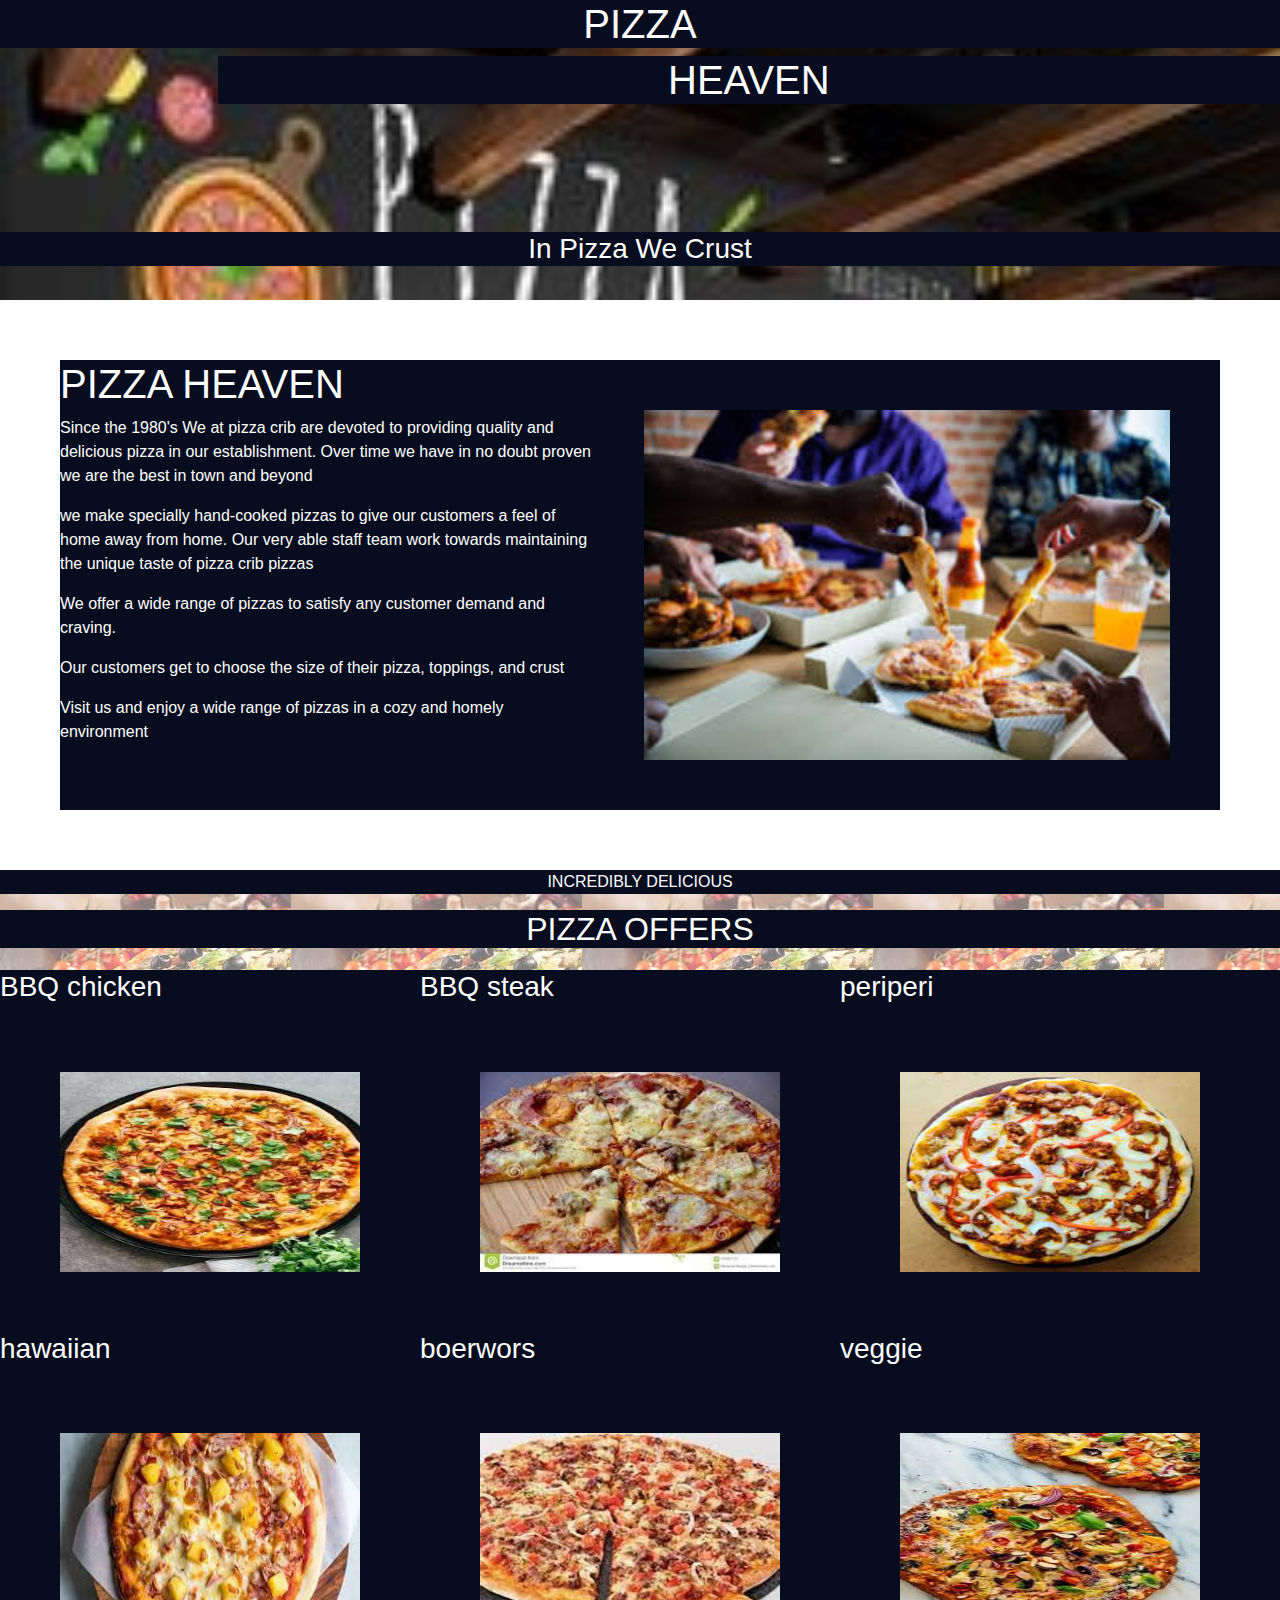
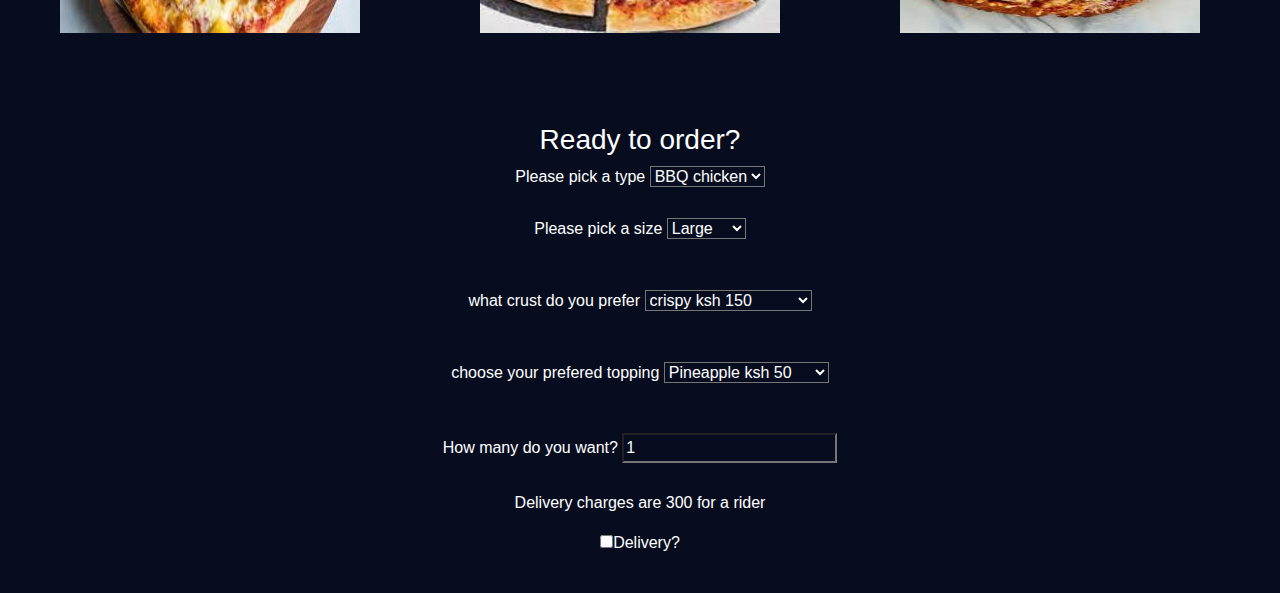
==== index.html @ d59ceb9c "ft;added variables to the form" ====
<!doctype html>
<html lang="en">
  <head>
    <title>PIZZERIA</title>
    <!-- Required meta tags -->
    <meta charset="utf-8">
    <meta name="viewport" content="width=device-width, initial-scale=1, shrink-to-fit=no">

    <!-- Bootstrap CSS -->
    <link rel="stylesheet" href="https://stackpath.bootstrapcdn.com/bootstrap/4.3.1/css/bootstrap.min.css" integrity="sha384-ggOyR0iXCbMQv3Xipma34MD+dH/1fQ784/j6cY/iJTQUOhcWr7x9JvoRxT2MZw1T" crossorigin="anonymous">

    <!-- CSS -->
    <link rel="stylesheet" href="index.css">

  </head>
  <body>
      
<!-- 1st section -->

<div class="first">

    <h1 class="pizza">PIZZA</h1>
    <h1 class="hub">HEAVEN</h1>
    <h3 class="crust">In Pizza We Crust</h3>

 </div>

 <!-- 2nd section -->

 <div class="about">

    <div class="us">
        <h1>PIZZA HEAVEN</h1>
        <p>Since the 1980's We at pizza crib are devoted to providing quality and delicious pizza in our establishment. Over time we have in no doubt proven we are the best in town and beyond </p>
        <p>we make specially hand-cooked pizzas to give our customers a feel of home away from home. Our very able staff team work towards maintaining the unique taste of pizza crib pizzas</p>
        <p>We offer a wide range of pizzas to satisfy any customer demand and craving. </p>
        <p>Our customers get to choose the size of their pizza, toppings, and crust</p>
        <p>Visit us and enjoy a wide range of pizzas in a cozy and homely environment</p>
    </div>

    <div class="people">
      <img src="./Images/blackpplpizza.jpeg" class="image">
    </div>

</div>

<!-- 3rd section -->

<div class="offer">
    <p>INCREDIBLY DELICIOUS</p>
    <h2>PIZZA OFFERS</h2>
</div>

<!-- 4th section. pizzas -->
<div class="pass">

    <div class="chicken">
        <h3>BBQ chicken</h3>
       <img src="./Images/bbqchicken.jpeg" class="mage" alt="">
    </div>

    <div class="steak">
        <h3>BBQ steak</h3>
        <img src="./Images/bbqsteak.jpeg" class="mage" alt="">
    </div>

    <div class="peri">
        <h3>periperi</h3>
        <img src="./Images/periperi.jpeg" class="mage" alt="">
    </div>

</div>

<div class="word">

   <div class="hawai">
       <h3>hawaiian</h3>
       <img src="./Images/hawaiian.jpeg" class="mage" alt="">
   </div>

   <div class="boer">
       <h3>boerwors</h3>
       <img src="./Images/boerewors.jpeg" class="mage" alt="">
   </div>

   <div class="veg">
       <h3>veggie</h3>
       <img src="./Images/veggie.jpeg" class="mage" alt="">
   </div>

</div>

<!-- 5th section ordering part -->

<div class="five">

<h3 class="now">Ready to order?</h3>

<form action="" id="order">

    <div class="pizzatype">

        <label for="type">Please pick a type
            <select name="" id="type">
                <option value="chicken">BBQ chicken</option>
                <option value="steak">BBQ steak</option>
                <option value="hawai">Hawaiian</option>
                <option value="veggie">Veggie</option>
                <option value="boerewors">Boerewors</option>
                <option value="periperi">periperi</option>

            </select>
        </label>

    </div>


    <div class="pizzasize">

        <label for="size">Please pick a size
            <select name="" id="pick">
                <option value="large">Large</option>
                <option value="medium">Medium</option>
                <option value="small">Small</option>
            </select>
        </label>

    </div>

    <div class="order-form">

        <label for="crust">what crust do you prefer
            <select name="" id="crust">
                <option value="crispy">crispy ksh 150</option>
                <option value="glutten-free">Glutten-free ksh 200</option>
                <option value="stuffed">stuffed ksh 100</option>
            </select>
        </label>

    </div>

    <div class="order-form">

        <label for="topings">choose your prefered topping
            <select name="" id="topping">
                <option value="pineaple">Pineapple ksh 50</option>
                <option value="bacon">Bacon ksh 100</option>
                <option value="green-olives">Green-olives ksh 80</option>
            </select>
        </label>
        
    </div>

    <div class="order-form">

        <label for="quantity">How many do you want?
            <input type="number" class="cloud" value="1" id="quantity"> 
        </label>

    </div>

    <div class="delivery">
        <p>Delivery charges are 300 for a rider</p>
        <label for="delivery">
            <input type="checkbox" id="check">Delivery?
        </label>
        
    </div>

</form>

</div>


    <!-- Optional JavaScript -->
    <!-- jQuery first, then Popper.js, then Bootstrap JS -->
    <script src="https://code.jquery.com/jquery-3.3.1.slim.min.js" integrity="sha384-q8i/X+965DzO0rT7abK41JStQIAqVgRVzpbzo5smXKp4YfRvH+8abtTE1Pi6jizo" crossorigin="anonymous"></script>
    <script src="https://cdnjs.cloudflare.com/ajax/libs/popper.js/1.14.7/umd/popper.min.js" integrity="sha384-UO2eT0CpHqdSJQ6hJty5KVphtPhzWj9WO1clHTMGa3JDZwrnQq4sF86dIHNDz0W1" crossorigin="anonymous"></script>
    <script src="https://stackpath.bootstrapcdn.com/bootstrap/4.3.1/js/bootstrap.min.js" integrity="sha384-JjSmVgyd0p3pXB1rRibZUAYoIIy6OrQ6VrjIEaFf/nJGzIxFDsf4x0xIM+B07jRM" crossorigin="anonymous"></script>

    <script src="./Js/script.js"></script>
  </body>
</html>
---- index.css ----
*{
    background-color: #070D1f;
    color: white;
}
.first{
    background-image: url("./Images/pizza1.jpg");
    height: 300px;
    background-size: cover;
    text-align: center;
}
.hub{
margin-left: 17%;
}
.crust{
margin-top: 10%;
}
.about{
    display: flex;
    margin: 60px;
}
.image{
    height: 350px;
    margin: 50px;
}
.offer{
    text-align: center;
    background-image: url("./Images/fadedinpizza.jpeg");
    height: 100px;
}
.pass{
    display: flex;
}
.word{
    display: flex;
}
.mage{
    width: 300px;
    height: 200px;
    /* padding: 10px; */
    margin: 60px;
}
.five{
    text-align: center;
    padding: 30px;
}
.pizzasize , .order-form{
    padding: 20px;
}
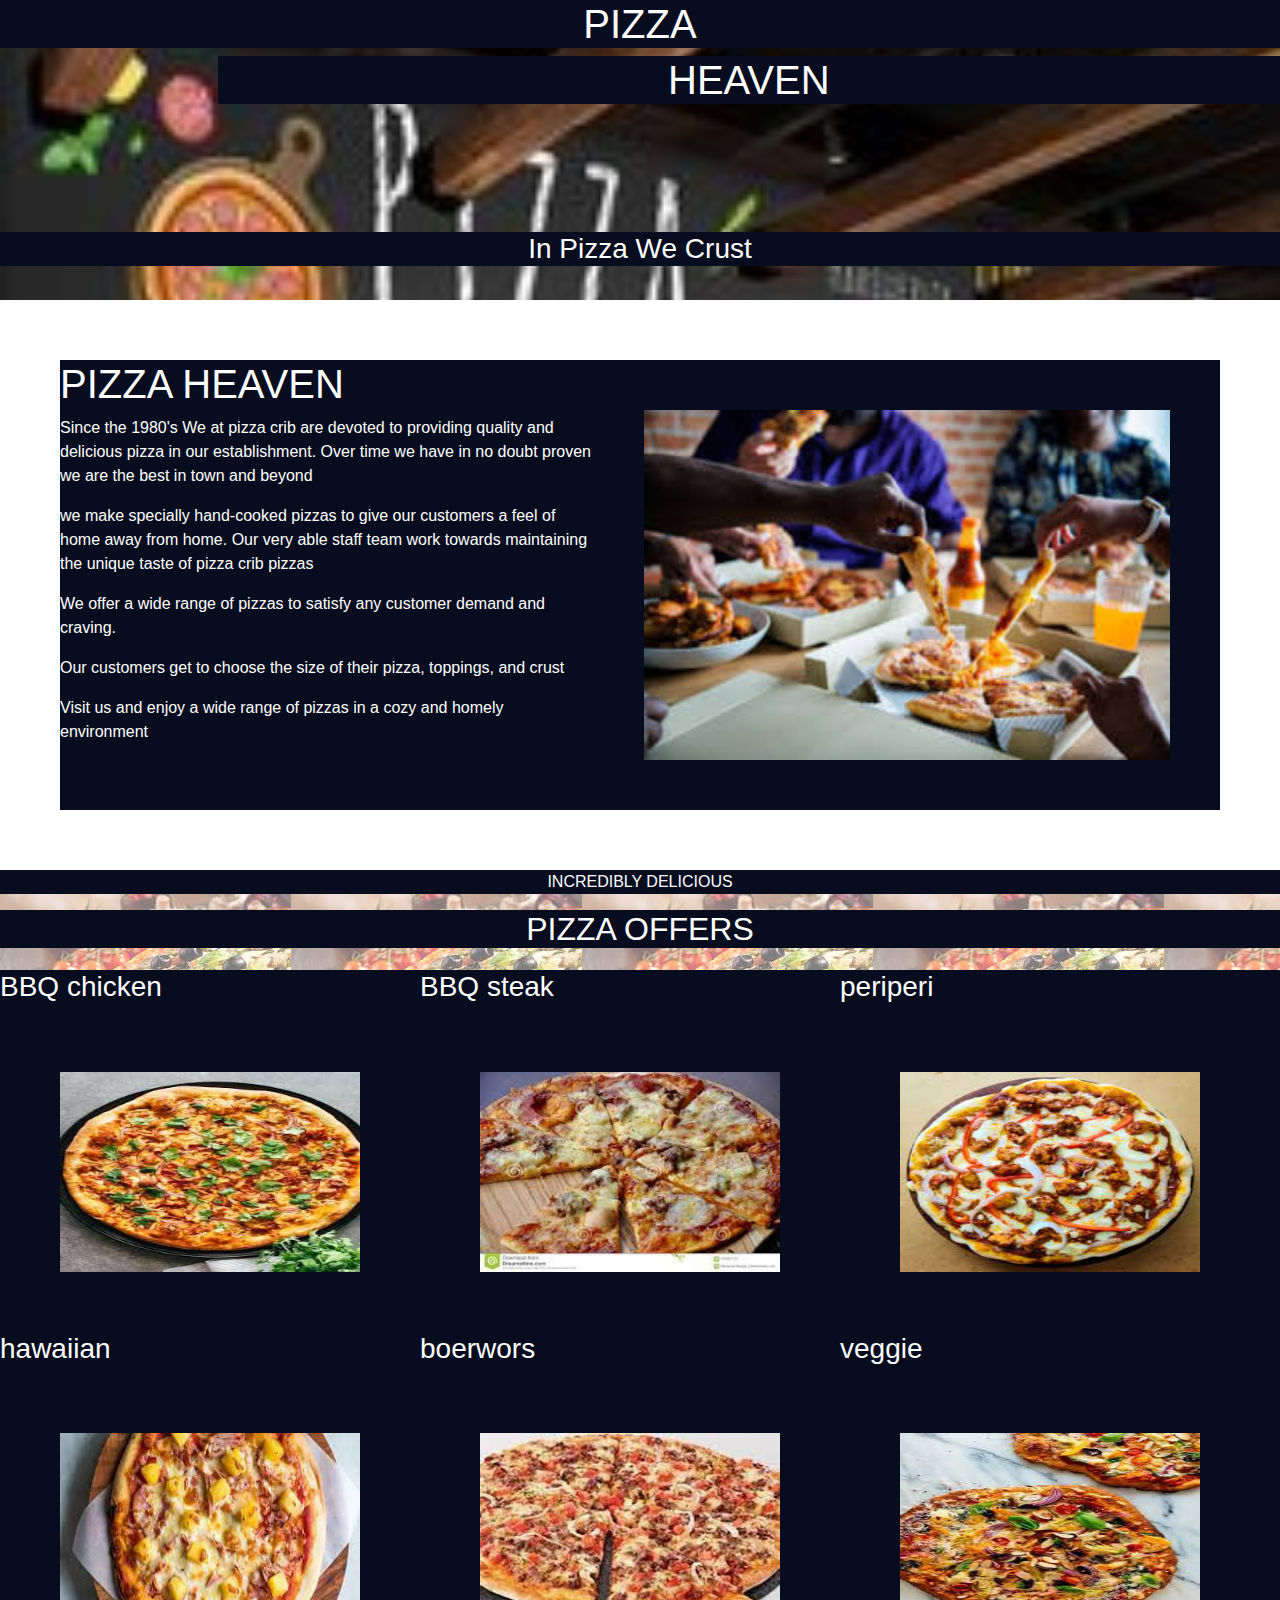
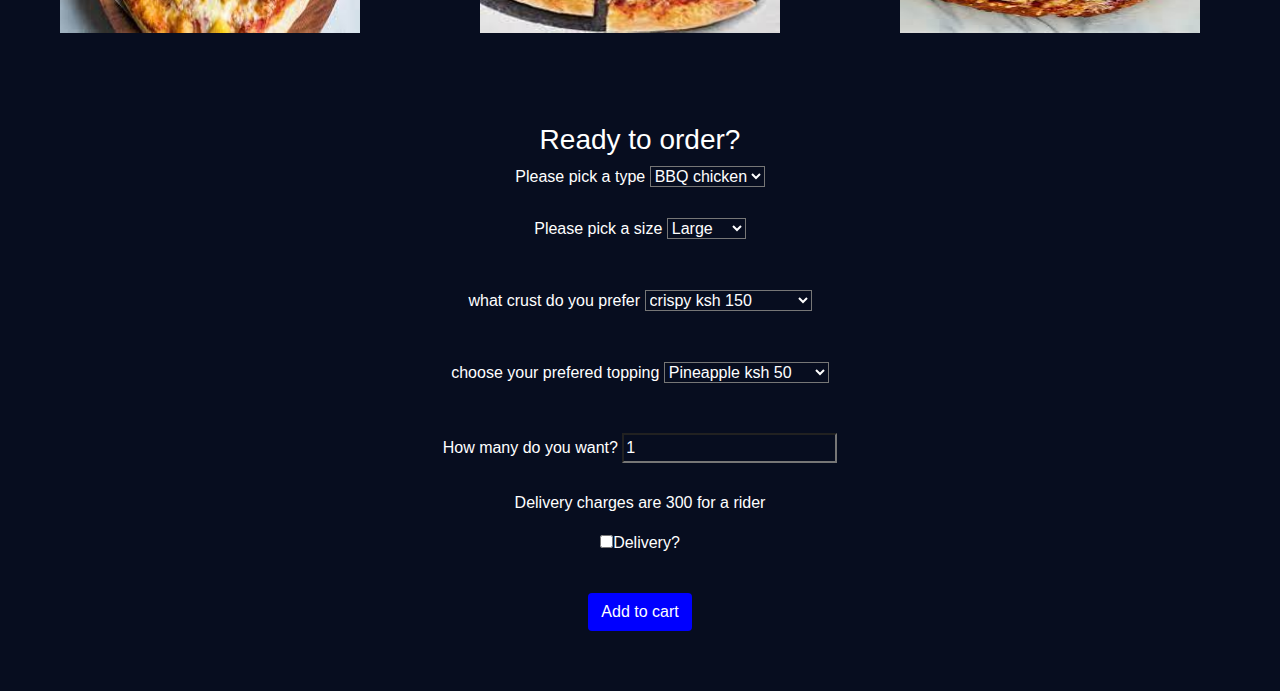
==== commit 43e154f3: "ft;added cart button" ====
--- a/index.html
+++ b/index.html
@@ -167,6 +167,8 @@
         
     </div>
 
+    <button type="button" class="btn">Add to cart</button>
+
 </form>
 
 </div>
--- a/index.css
+++ b/index.css
@@ -45,4 +45,12 @@
 }
 .pizzasize , .order-form{
     padding: 20px;
+}
+.btn{
+    background-color: blue;
+    color: white;
+    margin: 30px;
+}
+.btn:hover{
+    background-color: turquoise;
 }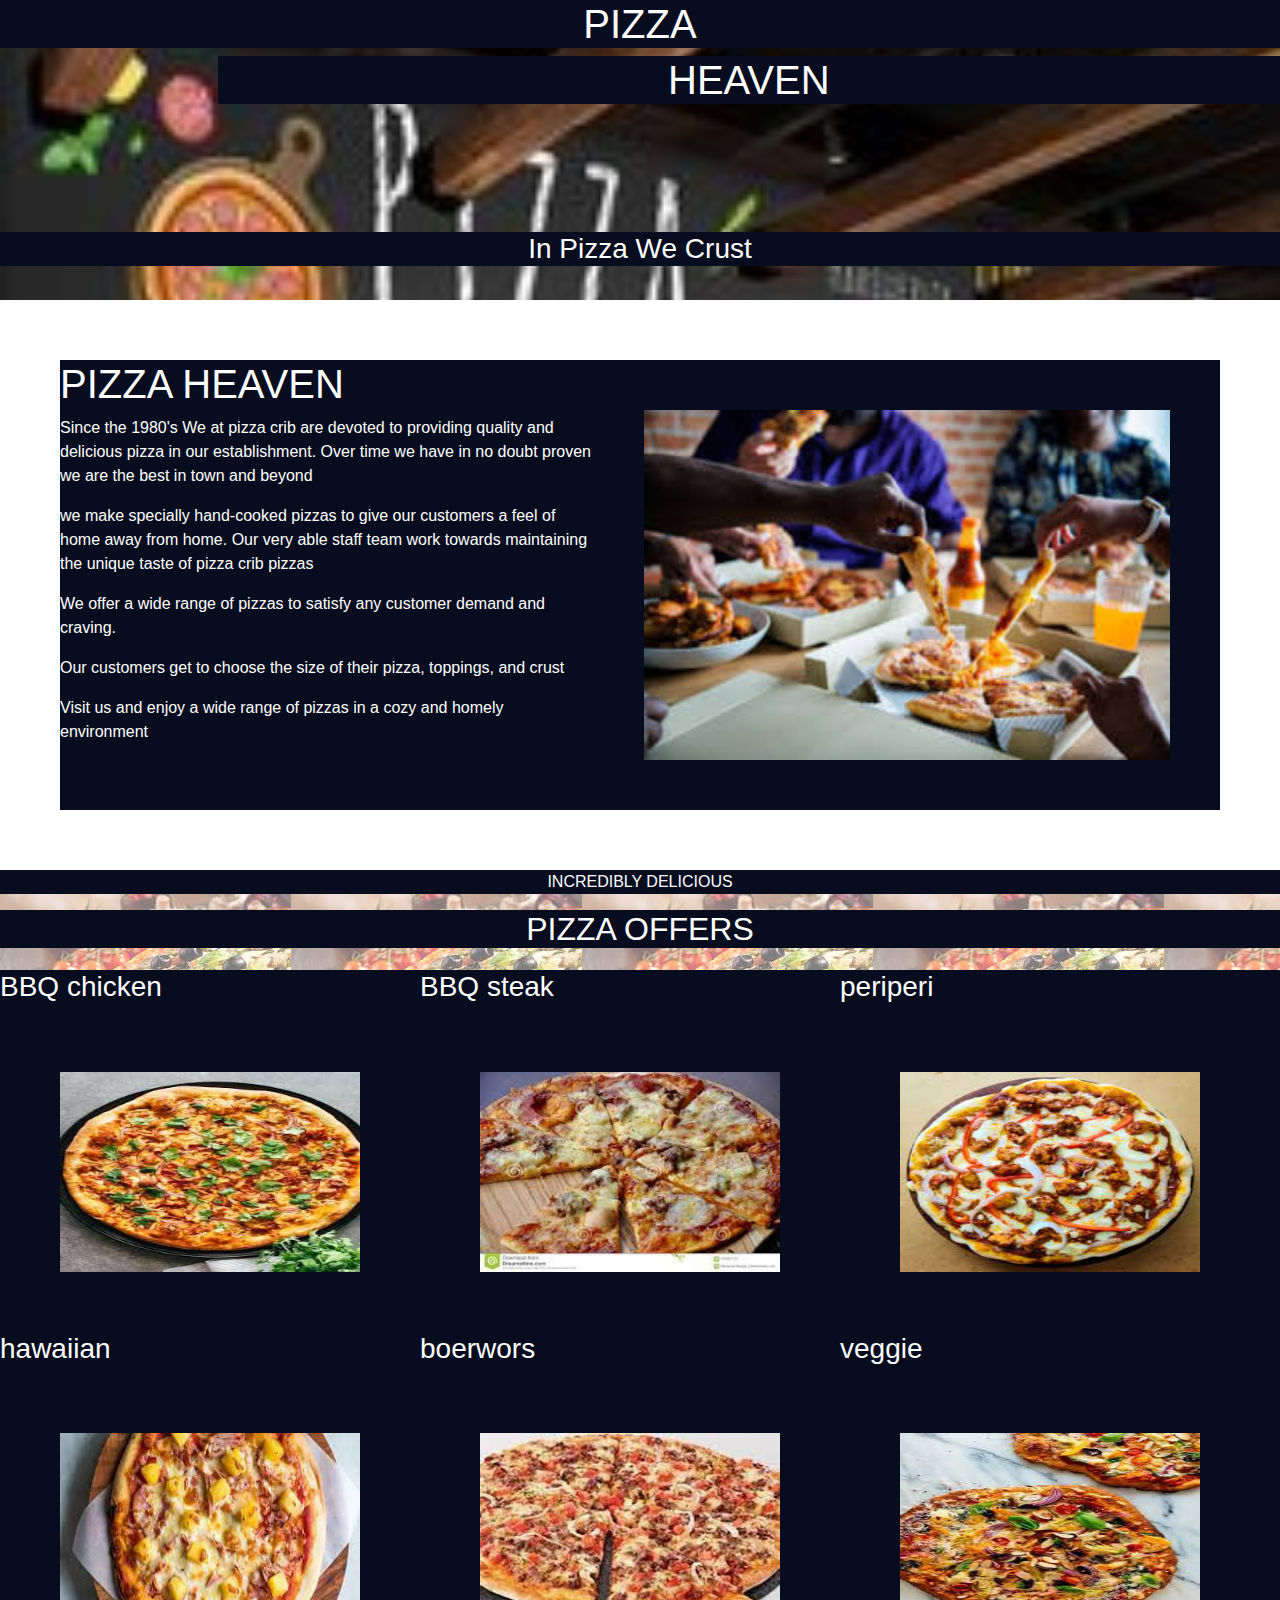
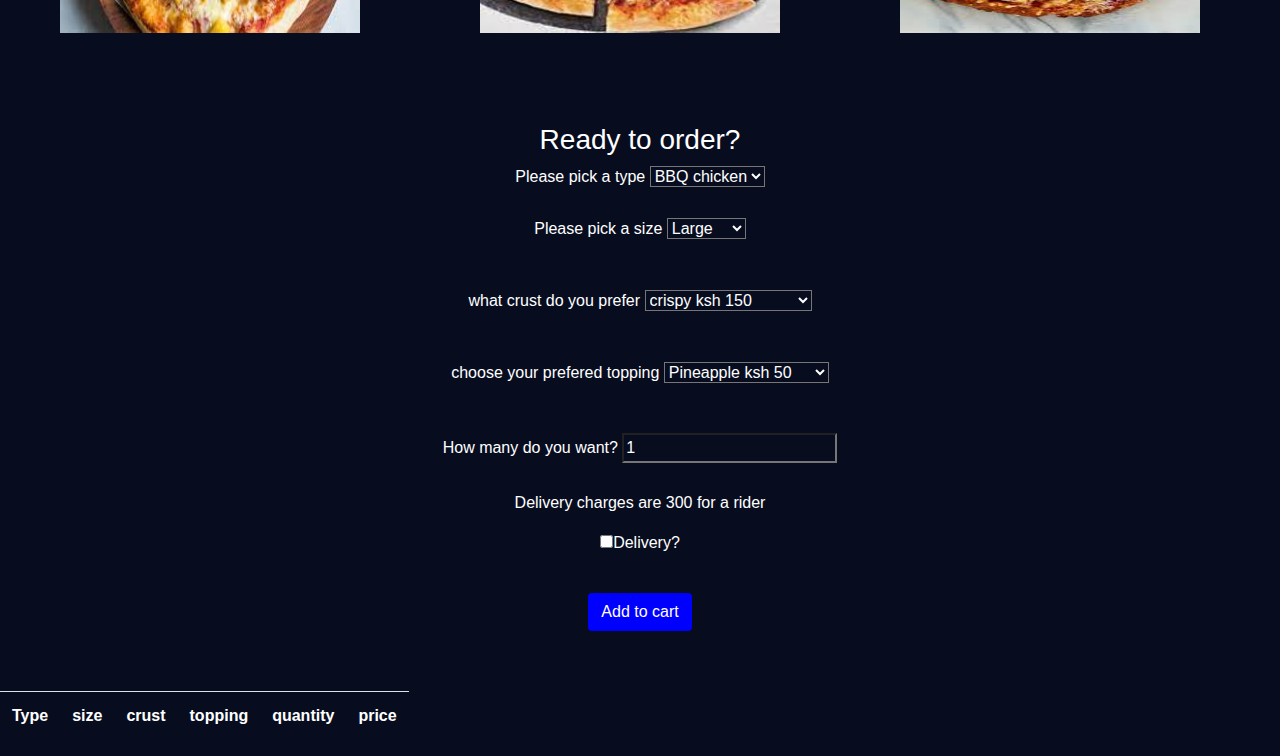
==== commit 5c22a896: "st;added cart table" ====
--- a/index.html
+++ b/index.html
@@ -107,7 +107,7 @@
                 <option value="hawai">Hawaiian</option>
                 <option value="veggie">Veggie</option>
                 <option value="boerewors">Boerewors</option>
-                <option value="periperi">periperi</option>
+                <option value="periperi">Periperi</option>
 
             </select>
         </label>
@@ -172,6 +172,22 @@
 </form>
 
 </div>
+<div class="table">
+
+    <table class="cart">
+
+        <tr>
+            <th>Type</th>
+            <th>size</th>
+            <th> crust</th>
+            <th>topping</th>
+            <th>quantity</th>
+            <th>price</th>
+        </tr>
+
+    </table>
+    
+</div>
 
 
     <!-- Optional JavaScript -->
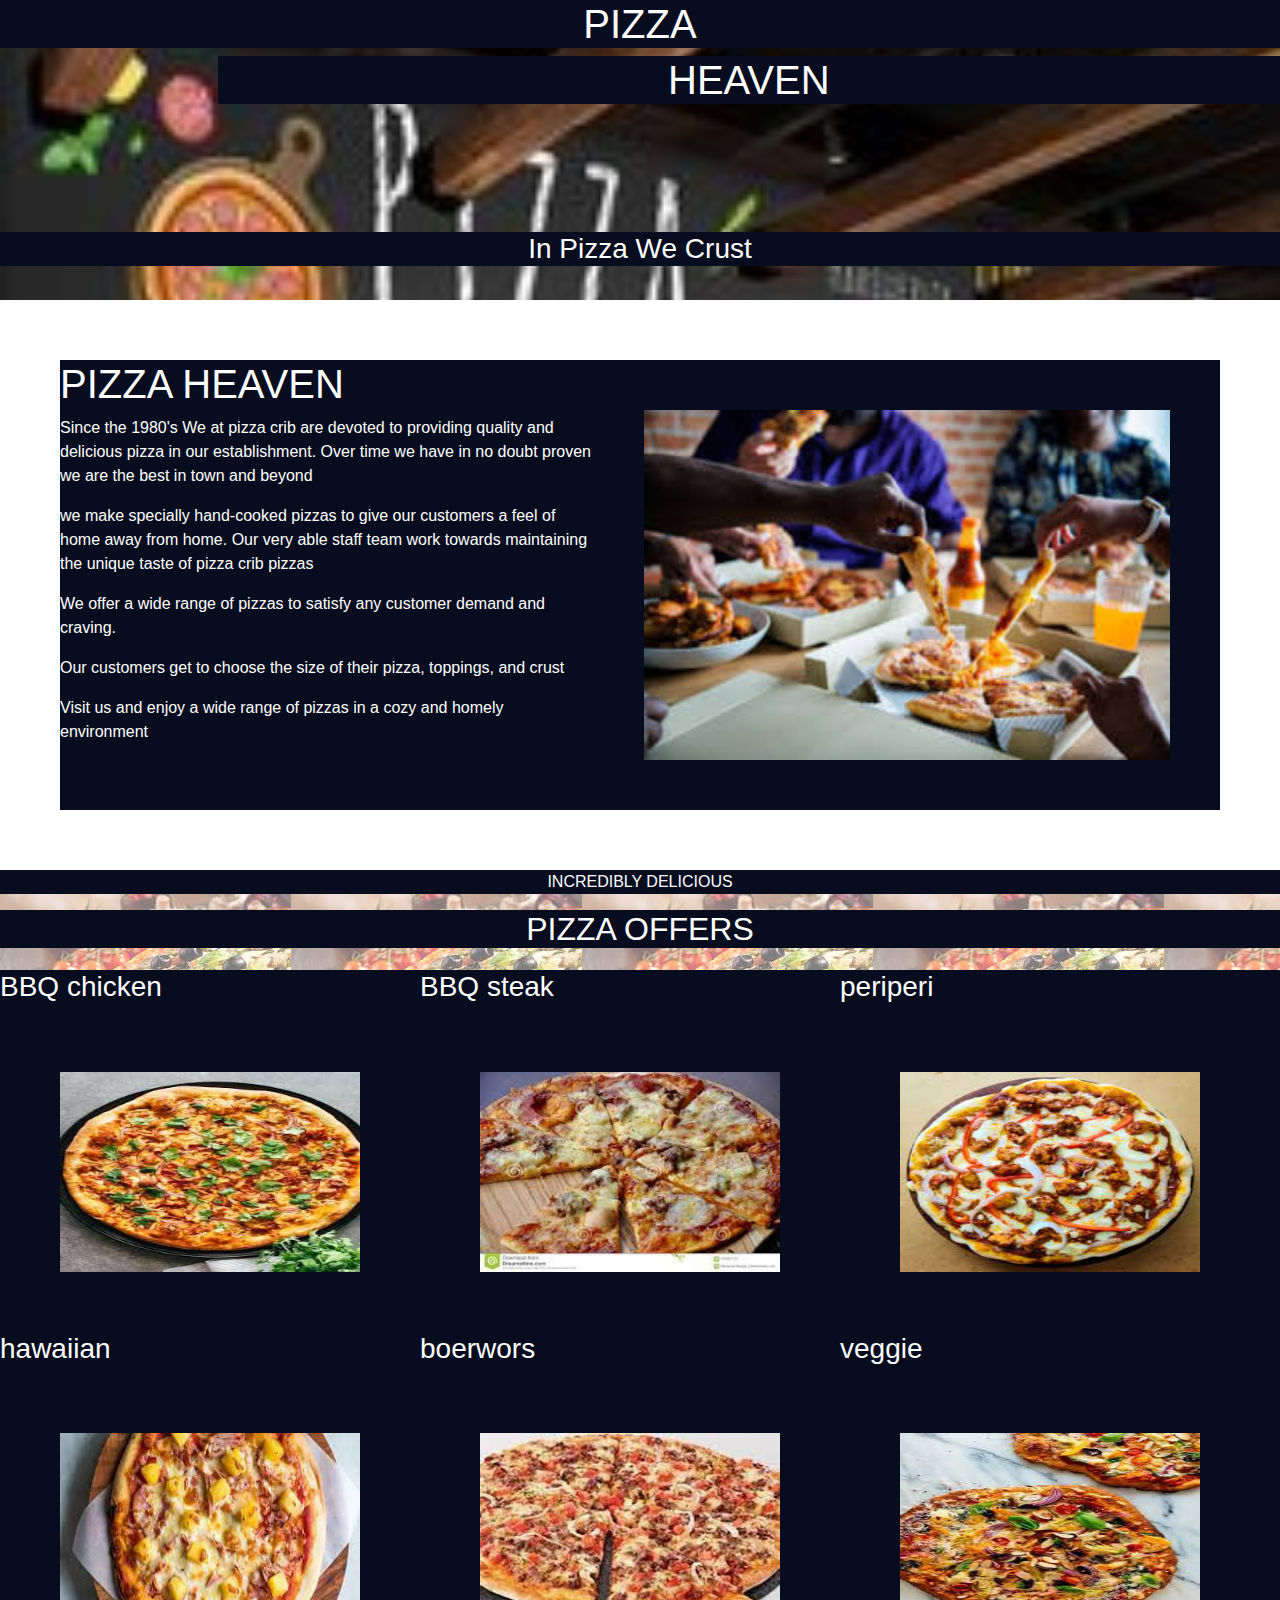
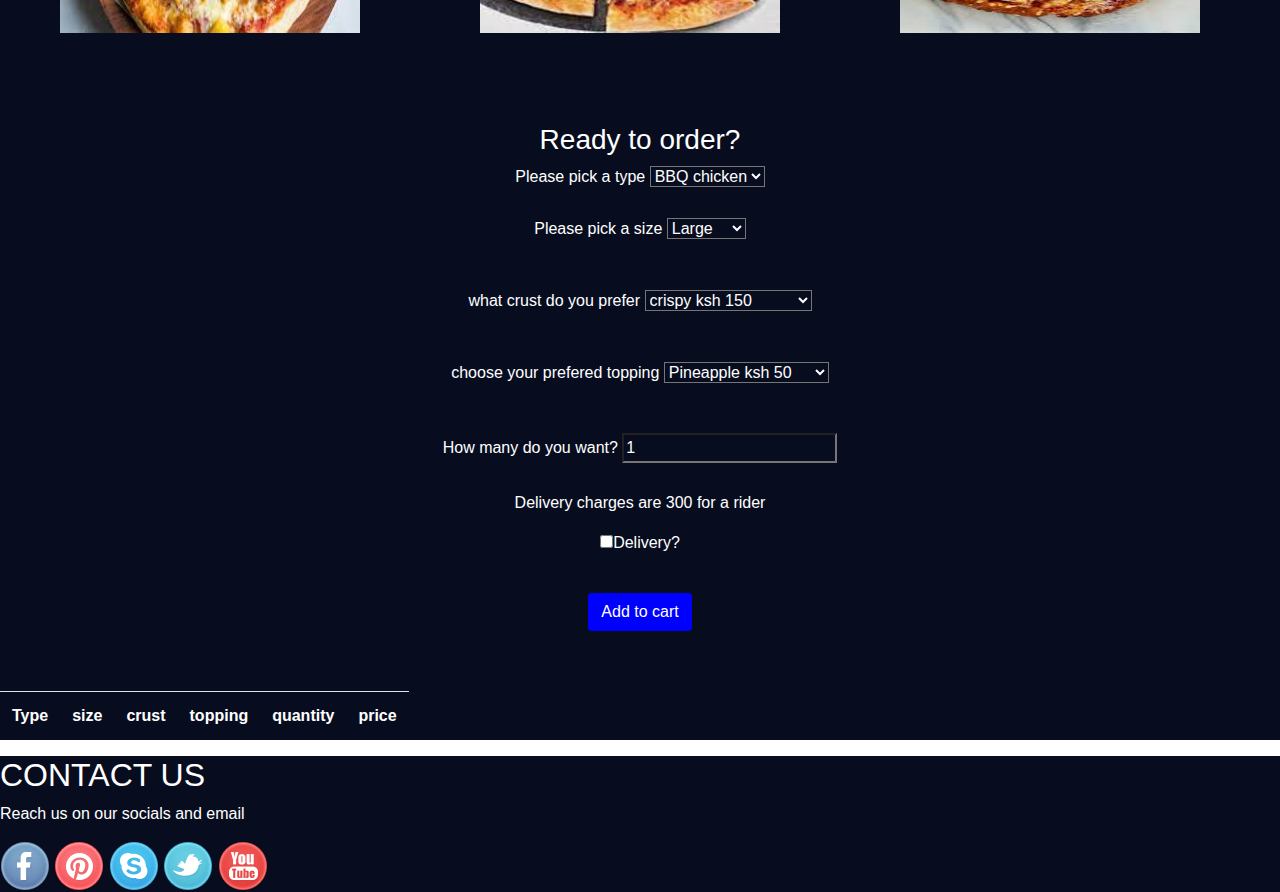
==== commit 85e4019d: "st;added contact us" ====
--- a/index.html
+++ b/index.html
@@ -186,6 +186,20 @@
         </tr>
 
     </table>
+
+</div>
+
+<div class="contact">
+    <h2 class="us">CONTACT US</h2>
+    <P>Reach us on our socials and email</P>
+
+    <div class="social">
+        <a href="#"><img src="./Images/facebook.png" alt=""></a>
+            <a href="#"><img src="./Images/pinterest.png" alt=""></a>
+            <a href="#"><img src="./Images/skype.png" alt=""></a>
+            <a href="#"><img src="./Images/twitter.png" alt=""></a>
+            <a href="#"><img src="./Images/you_tube.png"></a>
+    </div>
     
 </div>
 
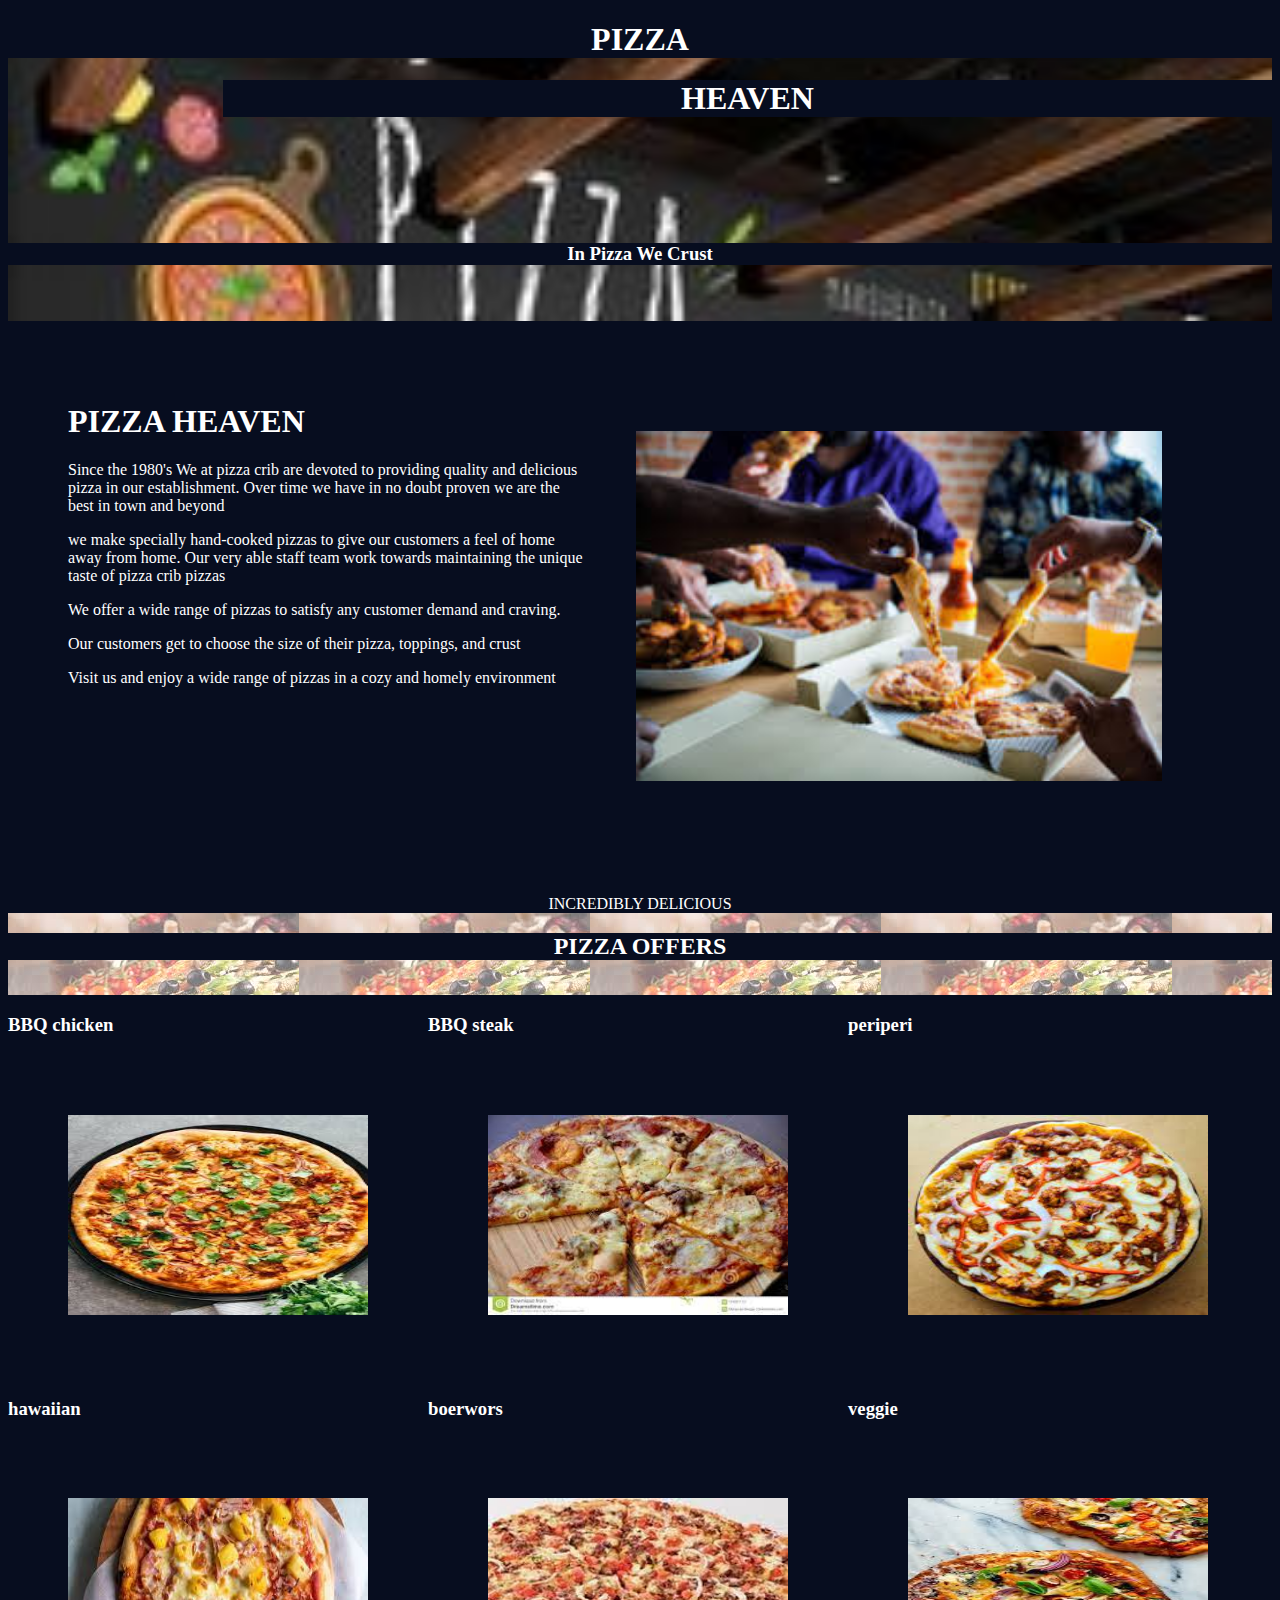
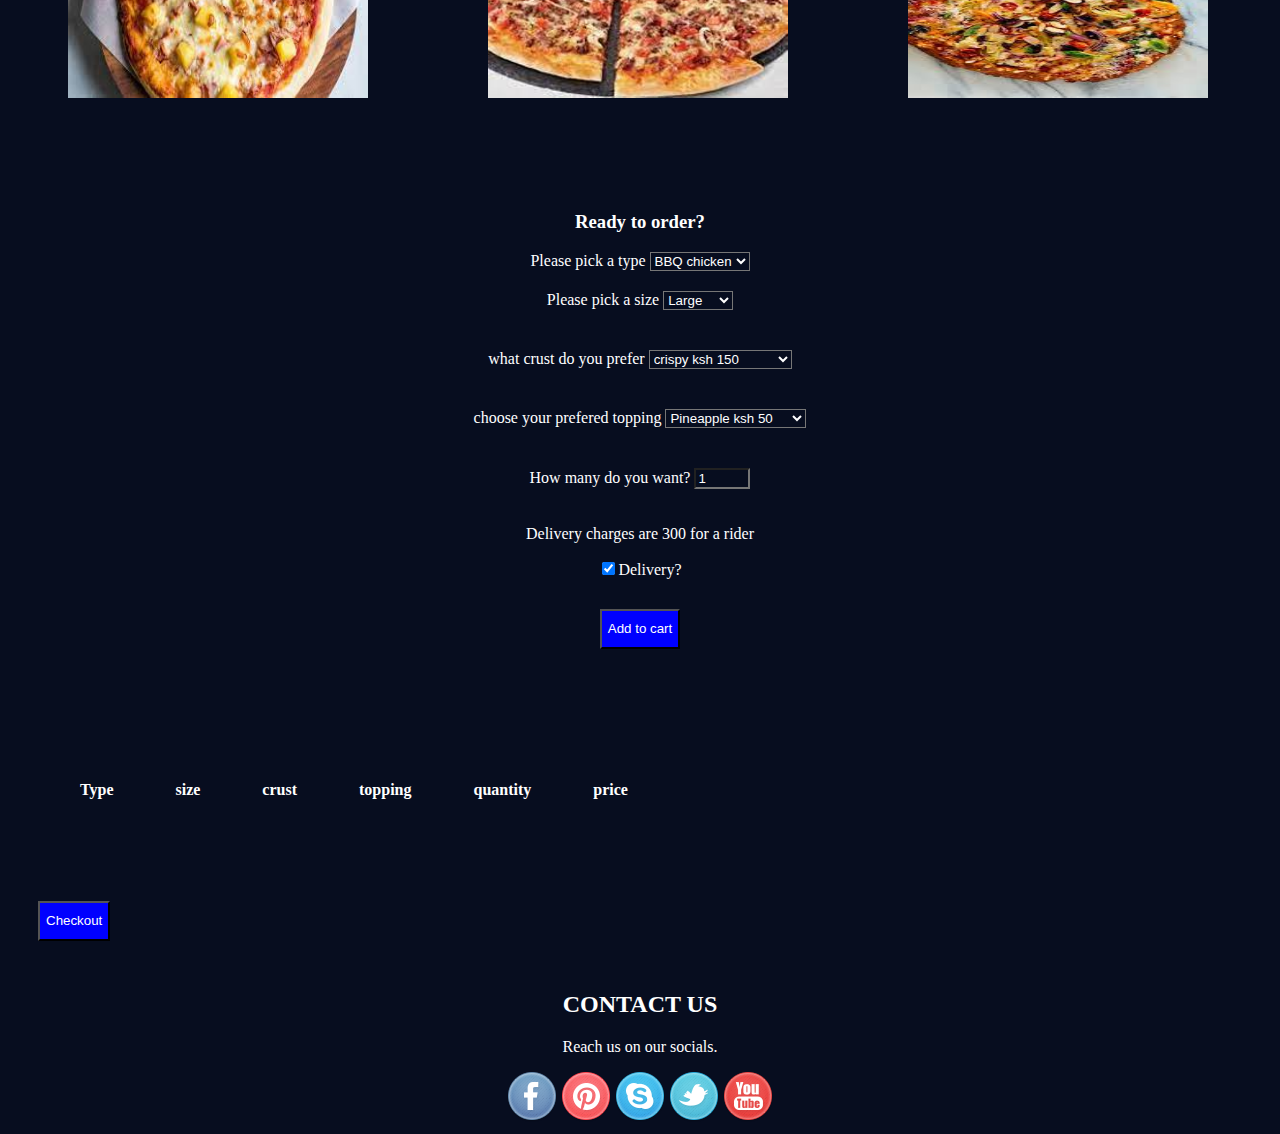
==== commit cb1cda90: "ft;added checkbox function" ====
--- a/index.html
+++ b/index.html
@@ -7,7 +7,7 @@
     <meta name="viewport" content="width=device-width, initial-scale=1, shrink-to-fit=no">
 
     <!-- Bootstrap CSS -->
-    <link rel="stylesheet" href="https://stackpath.bootstrapcdn.com/bootstrap/4.3.1/css/bootstrap.min.css" integrity="sha384-ggOyR0iXCbMQv3Xipma34MD+dH/1fQ784/j6cY/iJTQUOhcWr7x9JvoRxT2MZw1T" crossorigin="anonymous">
+    <!-- <link rel="stylesheet" href="https://stackpath.bootstrapcdn.com/bootstrap/4.3.1/css/bootstrap.min.css" integrity="sha384-ggOyR0iXCbMQv3Xipma34MD+dH/1fQ784/j6cY/iJTQUOhcWr7x9JvoRxT2MZw1T" crossorigin="anonymous"> -->
 
     <!-- CSS -->
     <link rel="stylesheet" href="index.css">
@@ -143,7 +143,7 @@
 
         <label for="topings">choose your prefered topping
             <select name="" id="topping">
-                <option value="pineaple">Pineapple ksh 50</option>
+                <option value="pineapple">Pineapple ksh 50</option>
                 <option value="bacon">Bacon ksh 100</option>
                 <option value="green-olives">Green-olives ksh 80</option>
             </select>
@@ -154,15 +154,15 @@
     <div class="order-form">
 
         <label for="quantity">How many do you want?
-            <input type="number" class="cloud" value="1" id="quantity"> 
+            <input type="number" class="cloud" min='1'max="20" value="1" id="quantity"> 
         </label>
 
     </div>
 
     <div class="delivery">
         <p>Delivery charges are 300 for a rider</p>
-        <label for="delivery">
-            <input type="checkbox" id="check">Delivery?
+        <label for="check">
+            <input type="checkbox" id="check" checked>Delivery?
         </label>
         
     </div>
@@ -189,9 +189,16 @@
 
 </div>
 
+<div class="save">
+    <button type="button" class="check">Checkout</button>
+    <div class="one"></div>
+    <div class="you"></div>
+
+</div>
+
 <div class="contact">
     <h2 class="us">CONTACT US</h2>
-    <P>Reach us on our socials and email</P>
+    <P>Reach us on our socials.</P>
 
     <div class="social">
         <a href="#"><img src="./Images/facebook.png" alt=""></a>
@@ -200,13 +207,14 @@
             <a href="#"><img src="./Images/twitter.png" alt=""></a>
             <a href="#"><img src="./Images/you_tube.png"></a>
     </div>
-    
+
 </div>
 
 
     <!-- Optional JavaScript -->
     <!-- jQuery first, then Popper.js, then Bootstrap JS -->
-    <script src="https://code.jquery.com/jquery-3.3.1.slim.min.js" integrity="sha384-q8i/X+965DzO0rT7abK41JStQIAqVgRVzpbzo5smXKp4YfRvH+8abtTE1Pi6jizo" crossorigin="anonymous"></script>
+    <!-- <script src="https://code.jquery.com/jquery-3.3.1.slim.min.js" integrity="sha384-q8i/X+965DzO0rT7abK41JStQIAqVgRVzpbzo5smXKp4YfRvH+8abtTE1Pi6jizo" crossorigin="anonymous"></script> -->
+    <script src="https://code.jquery.com/jquery-3.6.0.min.js" integrity="sha256-/xUj+3OJU5yExlq6GSYGSHk7tPXikynS7ogEvDej/m4=" crossorigin="anonymous"></script>
     <script src="https://cdnjs.cloudflare.com/ajax/libs/popper.js/1.14.7/umd/popper.min.js" integrity="sha384-UO2eT0CpHqdSJQ6hJty5KVphtPhzWj9WO1clHTMGa3JDZwrnQq4sF86dIHNDz0W1" crossorigin="anonymous"></script>
     <script src="https://stackpath.bootstrapcdn.com/bootstrap/4.3.1/js/bootstrap.min.js" integrity="sha384-JjSmVgyd0p3pXB1rRibZUAYoIIy6OrQ6VrjIEaFf/nJGzIxFDsf4x0xIM+B07jRM" crossorigin="anonymous"></script>
 
--- a/index.css
+++ b/index.css
@@ -47,10 +47,26 @@
     padding: 20px;
 }
 .btn{
+    height: 40px;
     background-color: blue;
     color: white;
     margin: 30px;
 }
 .btn:hover{
     background-color: turquoise;
+}
+.check{
+    height: 40px;
+    background-color: blue;
+    color: white;
+    margin: 30px;
+}
+.contact{
+    text-align: center;
+}
+.cart{
+    margin: 40px;
+}
+tr, th{
+    padding: 30px;
 }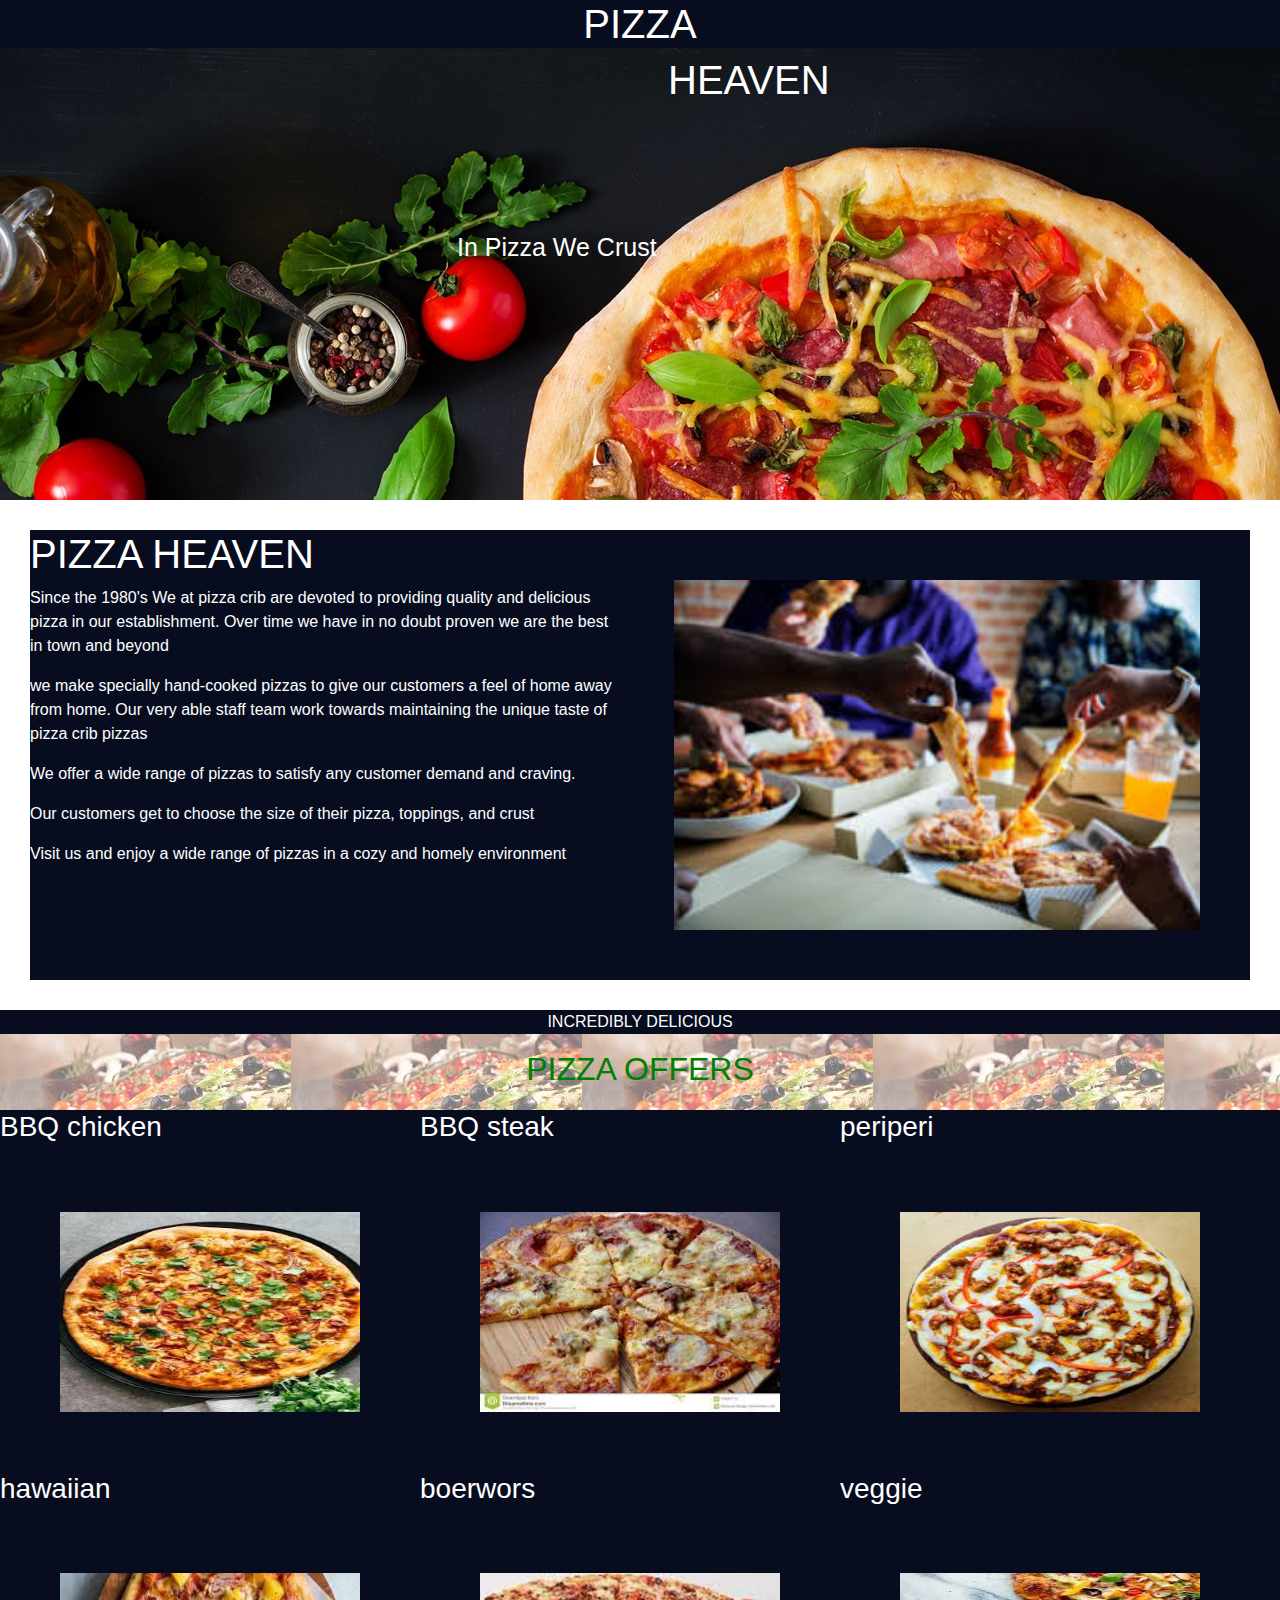
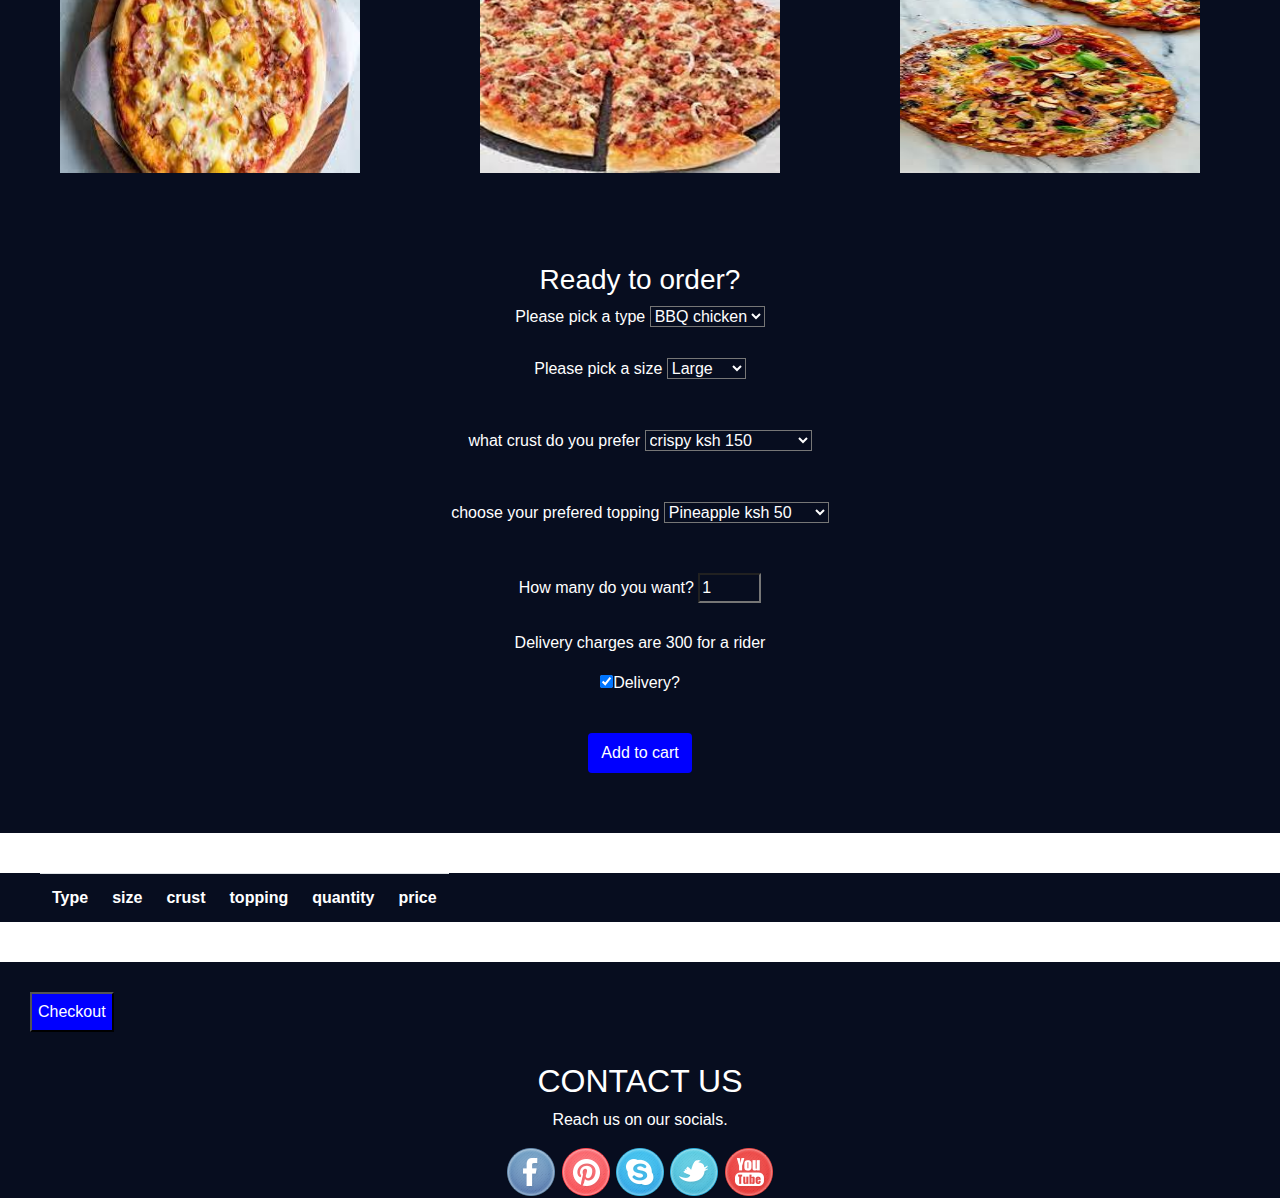
==== commit 8e5d3025: "pt;fixed about us section" ====
--- a/index.html
+++ b/index.html
@@ -7,7 +7,7 @@
     <meta name="viewport" content="width=device-width, initial-scale=1, shrink-to-fit=no">
 
     <!-- Bootstrap CSS -->
-    <!-- <link rel="stylesheet" href="https://stackpath.bootstrapcdn.com/bootstrap/4.3.1/css/bootstrap.min.css" integrity="sha384-ggOyR0iXCbMQv3Xipma34MD+dH/1fQ784/j6cY/iJTQUOhcWr7x9JvoRxT2MZw1T" crossorigin="anonymous"> -->
+    <link rel="stylesheet" href="https://stackpath.bootstrapcdn.com/bootstrap/4.3.1/css/bootstrap.min.css" integrity="sha384-ggOyR0iXCbMQv3Xipma34MD+dH/1fQ784/j6cY/iJTQUOhcWr7x9JvoRxT2MZw1T" crossorigin="anonymous">
 
     <!-- CSS -->
     <link rel="stylesheet" href="index.css">
--- a/index.css
+++ b/index.css
@@ -3,20 +3,25 @@
     color: white;
 }
 .first{
-    background-image: url("./Images/pizza1.jpg");
-    height: 300px;
+    background-image: url("./Images/pizzahome1.jpg");
+    height: 500px;
     background-size: cover;
     text-align: center;
 }
 .hub{
 margin-left: 17%;
+background-color: transparent;
 }
 .crust{
 margin-top: 10%;
+background-color: transparent;
+margin-right:13% ;
+/* font-weight: bolder; */
+font-size: 25px;
 }
 .about{
     display: flex;
-    margin: 60px;
+    margin: 30px;
 }
 .image{
     height: 350px;
@@ -26,6 +31,11 @@
     text-align: center;
     background-image: url("./Images/fadedinpizza.jpeg");
     height: 100px;
+    
+}
+.offer h2{
+    background-color: transparent;
+    color:green;
 }
 .pass{
     display: flex;
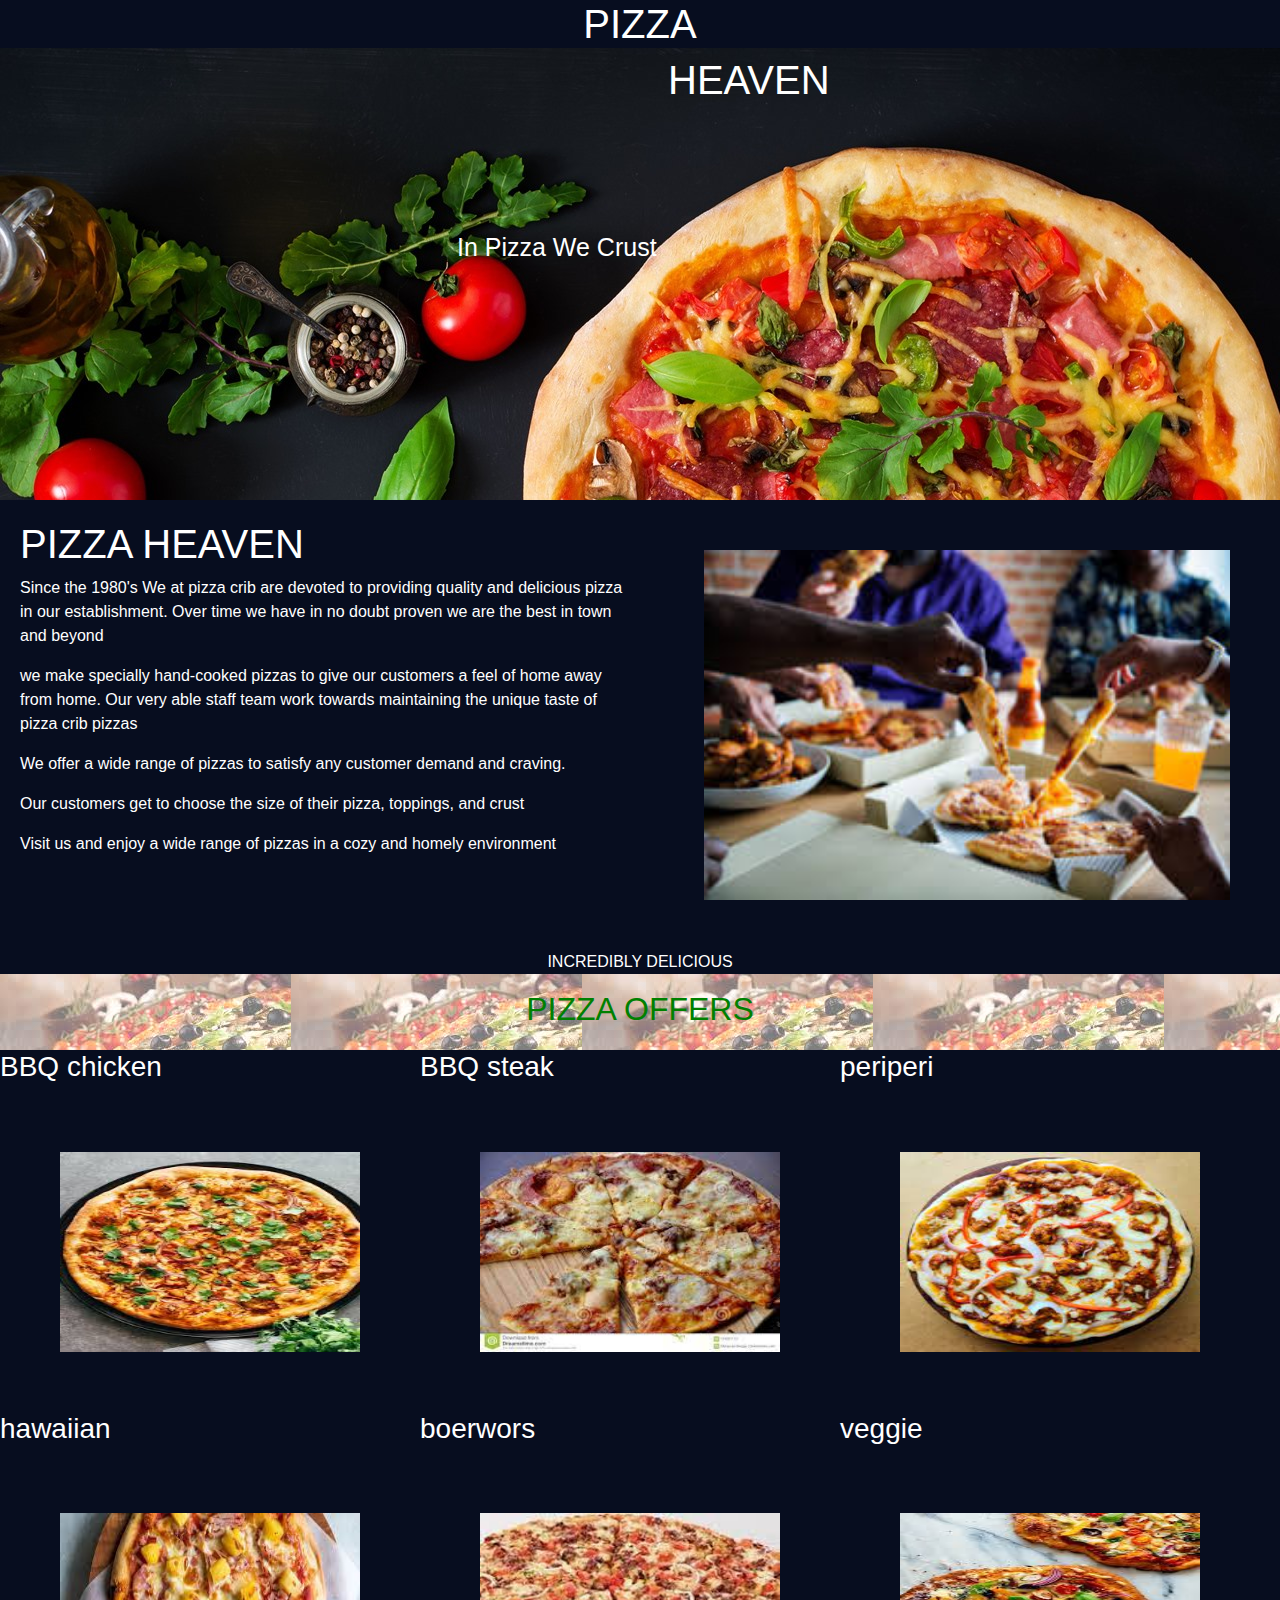
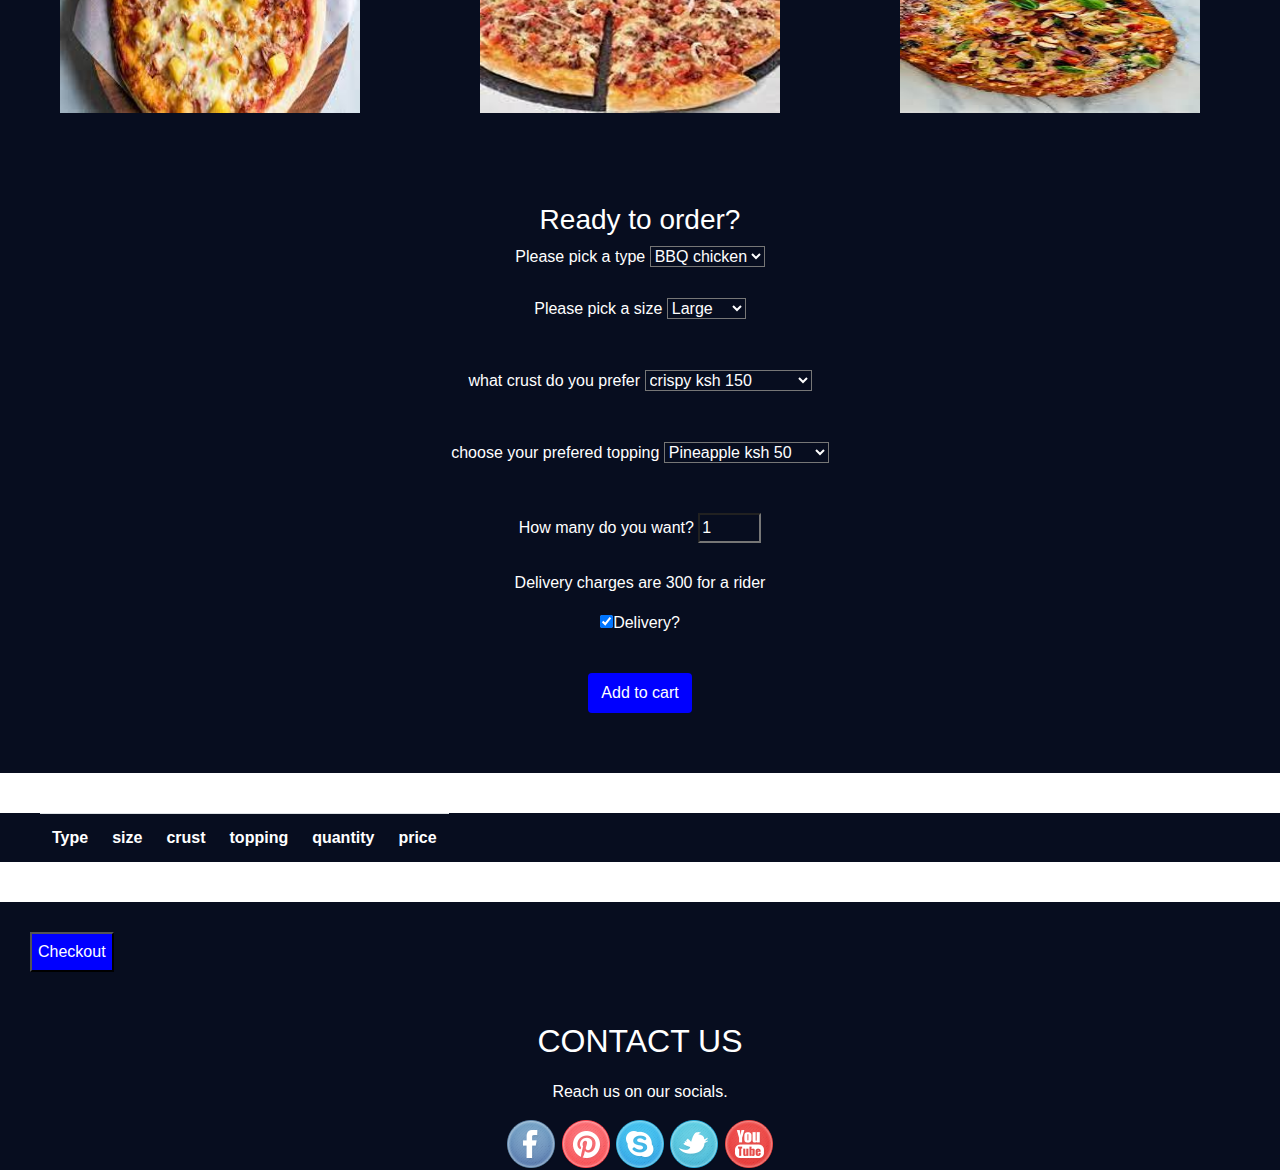
==== commit 89d6b172: "pt;fixed bootstrap conflict" ====
--- a/index.html
+++ b/index.html
@@ -8,6 +8,8 @@
 
     <!-- Bootstrap CSS -->
     <link rel="stylesheet" href="https://stackpath.bootstrapcdn.com/bootstrap/4.3.1/css/bootstrap.min.css" integrity="sha384-ggOyR0iXCbMQv3Xipma34MD+dH/1fQ784/j6cY/iJTQUOhcWr7x9JvoRxT2MZw1T" crossorigin="anonymous">
+
+    <link rel="stylesheet" href="https://fonts.google.com/specimen/Playfair+Display">
 
     <!-- CSS -->
     <link rel="stylesheet" href="index.css">
--- a/index.css
+++ b/index.css
@@ -21,7 +21,11 @@
 }
 .about{
     display: flex;
-    margin: 30px;
+    /* margin: 30px; */
+}
+.us{
+    display:inline-block;
+    margin: 20px;
 }
 .image{
     height: 350px;
